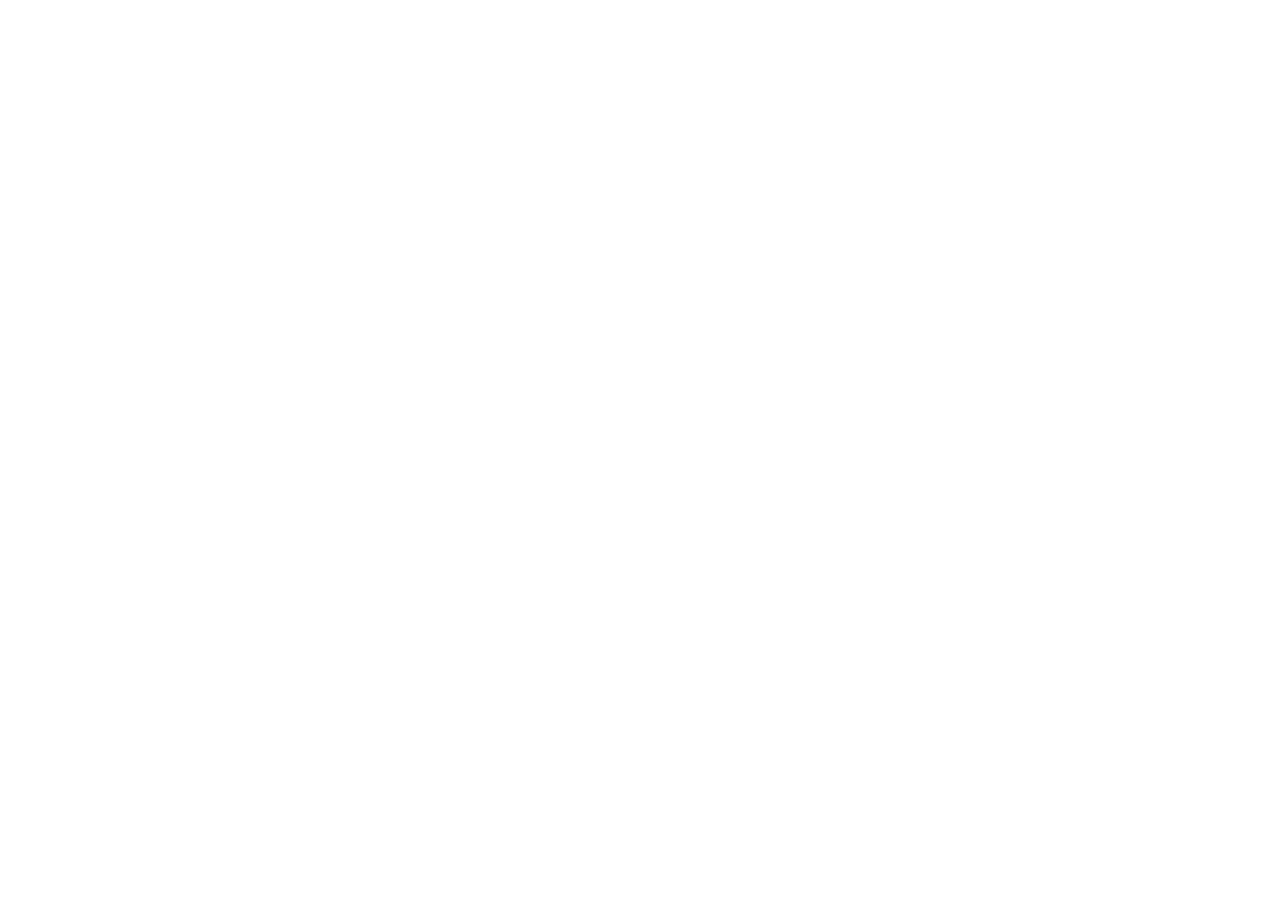
==== html/index.html @ 8dc2b571 "Created html, css and js file." ====
<!DOCTYPE html>
<html lang="en">
<head>
    <meta charset="UTF-8">
    <meta http-equiv="X-UA-Compatible" content="IE=edge">
    <meta name="viewport" content="width=device-width, initial-scale=1.0">
    <link rel="stylesheet" href="../css/style.css">
    <title>Todo App</title>
</head>
<body>
    <script src="../js/index.js"></script>
</body>
</html>
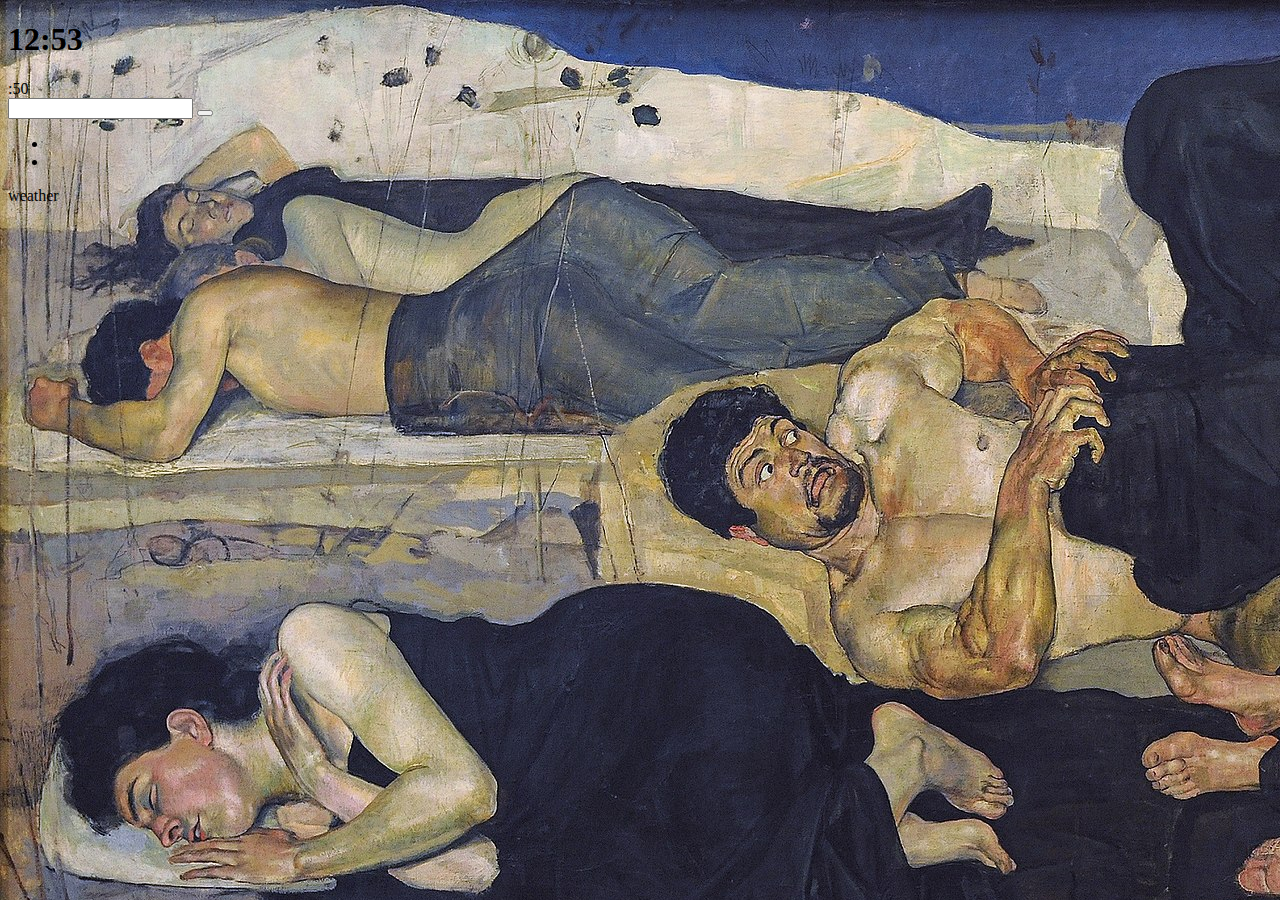
==== commit 8a3c856d: "Created clock.js, background.js" ====
--- a/html/index.html
+++ b/html/index.html
@@ -8,6 +8,28 @@
     <title>Todo App</title>
 </head>
 <body>
-    <script src="../js/index.js"></script>
+    <div>
+        <div id="clock-container">
+            <h1 id="clock">00:00</h1><span id="seconds">:00</span>
+        </div>
+        <div id="input-container">
+            <form>
+                <input type="text">
+                <button type="submit"></button>
+            </form>
+        </div>
+        <div id="to-do-container">
+            <ul>
+                <li></li>
+                <li></li>
+            </ul>
+        </div>
+        <div id="weather-container">
+            <p>weather</p>
+        </div>
+    </div>
+    
+    <script src="../js/clock.js"></script>
+    <script src="../js/background.js"></script>
 </body>
 </html>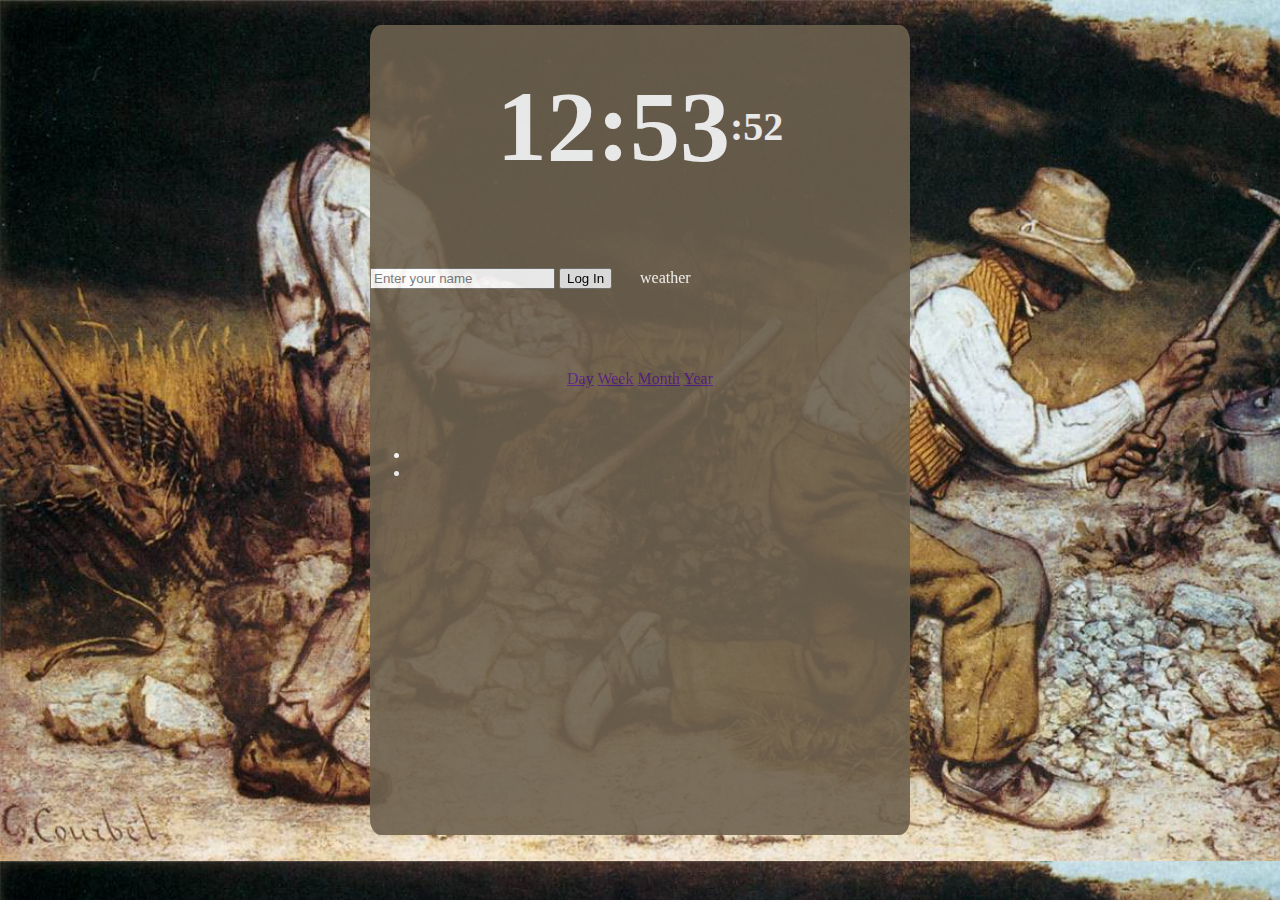
==== commit 7f5b4417: "Created login.js" ====
--- a/html/index.html
+++ b/html/index.html
@@ -8,28 +8,39 @@
     <title>Todo App</title>
 </head>
 <body>
-    <div>
-        <div id="clock-container">
-            <h1 id="clock">00:00</h1><span id="seconds">:00</span>
+    <div id="container">
+        <div id="clock-container" class="items">
+            <h1 id="clock">00:00</h1><h1 id="seconds">:00</h1>
         </div>
-        <div id="input-container">
-            <form>
-                <input type="text">
-                <button type="submit"></button>
+        
+        <div id="input-container" class="items">
+            <form id="input-box">
+                <input id="input-form" type="text" placeholder="Enter your name" required>
+                <button id="submit-button" type="submit">Log In</button>
             </form>
+            <h2 id="greeting" class="hidden"></h2>
         </div>
-        <div id="to-do-container">
-            <ul>
-                <li></li>
-                <li></li>
-            </ul>
+        <div id="weather-container" class="items">
+            <p>weather</p>
         </div>
-        <div id="weather-container">
-            <p>weather</p>
+        <nav id="nav" class="items">
+            <a href="">Day</a>
+            <a href="">Week</a>
+            <a href="">Month</a>
+            <a href="">Year</a>
+        </nav>
+        <div id="slider">
+            <div id="to-do-container" class="items">
+                <ul>
+                    <li></li>
+                    <li></li>
+                </ul>
+            </div>
         </div>
     </div>
     
     <script src="../js/clock.js"></script>
     <script src="../js/background.js"></script>
+    <script src="../js/login.js"></script>
 </body>
 </html>--- a/css/style.css
+++ b/css/style.css
@@ -0,0 +1,72 @@
+body {
+  background-size: cover;
+}
+
+#container {
+  color: white;
+  height: 90vh;
+  width: 60vmin;
+  background: rgb(110, 97, 79);
+  margin: 2% auto;
+  opacity: 0.9;
+  border-radius: 2%;
+
+  display: grid;
+  grid-template-columns: 30vmin 30vmin;
+  grid-template-rows: 2fr 1fr 1fr 4fr;
+  justify-content: center;
+  align-items: center;
+}
+
+#clock-container {
+  height: 100px;
+  font-size: 50px;
+
+  grid-area: 1 / 1 / 2 / 3;
+  display: flex;
+  flex-direction: row;
+  justify-content: center;
+  align-items: center;
+}
+
+#clock,
+#seconds {
+  /* text-align: center; */
+  margin: 0px;
+}
+
+#seconds {
+  font-size: 0.8em;
+}
+
+#input-container {
+  grid-area: 2 / 1 / 3 / 2;
+}
+
+#weather-container {
+  grid-area: 2 / 2 / 3 / 3;
+}
+
+#nav {
+  text-align: center;
+
+  height: 20px;
+  grid-area: 3 / 1 / 4 / 3;
+}
+
+#slider {
+  grid-area: 4 / 1 / 5 / 3;
+
+  width: 240vmin;
+  height: 100%;
+  left: 0px;
+
+  position: relative;
+  overflow: hidden;
+
+  transition: left 0.5s;
+}
+
+.hidden {
+  display: none;
+}
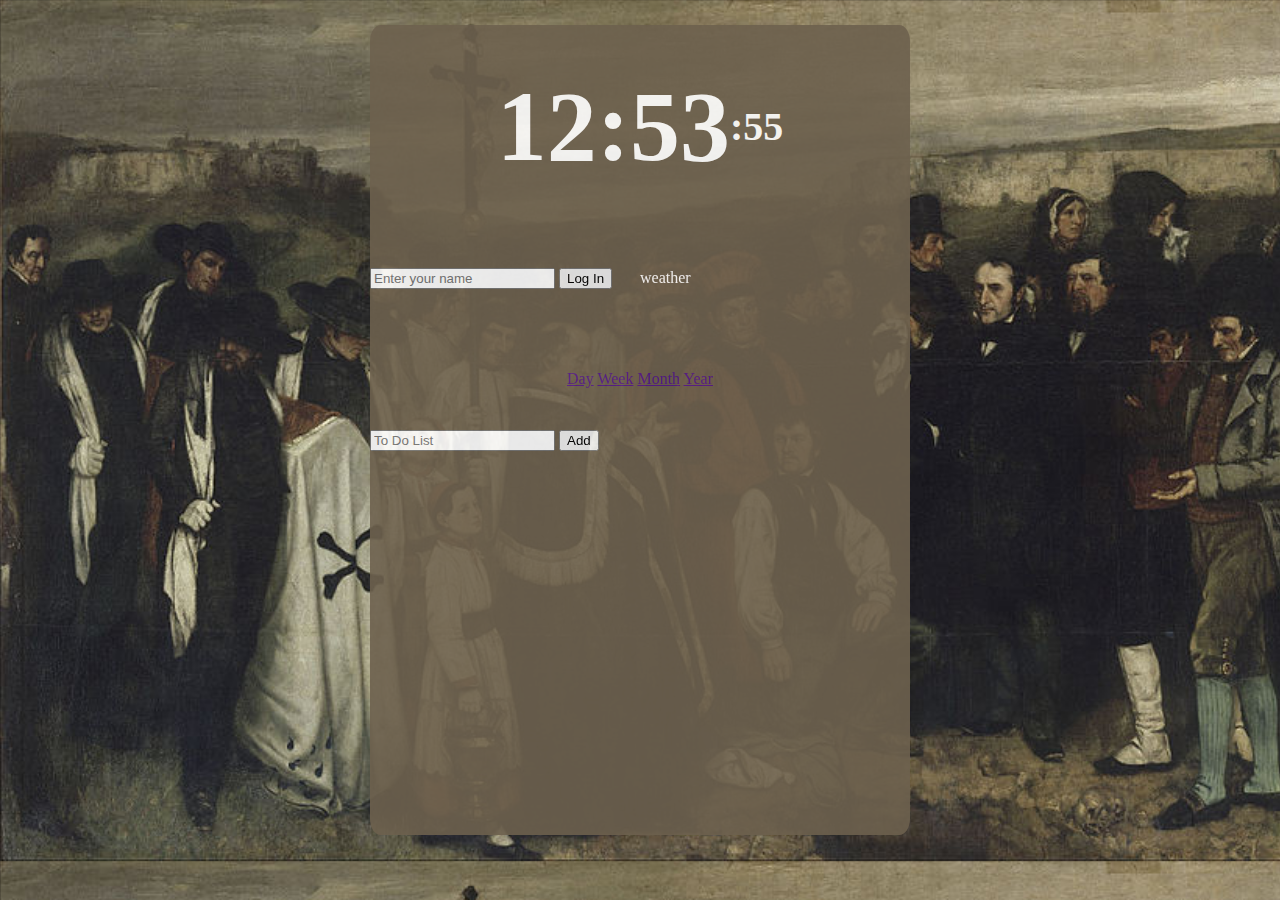
==== commit 6e54741c: "Created todo.js" ====
--- a/html/index.html
+++ b/html/index.html
@@ -31,10 +31,11 @@
         </nav>
         <div id="slider">
             <div id="to-do-container" class="items">
-                <ul>
-                    <li></li>
-                    <li></li>
-                </ul>
+                <form id="todo-form">
+                    <input id="todo-input" type="text" placeholder="To Do List" required />
+                    <button type="submit">Add</button>
+                    <ul id="todo-list"></ul>
+                </form>
             </div>
         </div>
     </div>
@@ -42,5 +43,6 @@
     <script src="../js/clock.js"></script>
     <script src="../js/background.js"></script>
     <script src="../js/login.js"></script>
+    <script src="../js/todo.js"></script>
 </body>
 </html>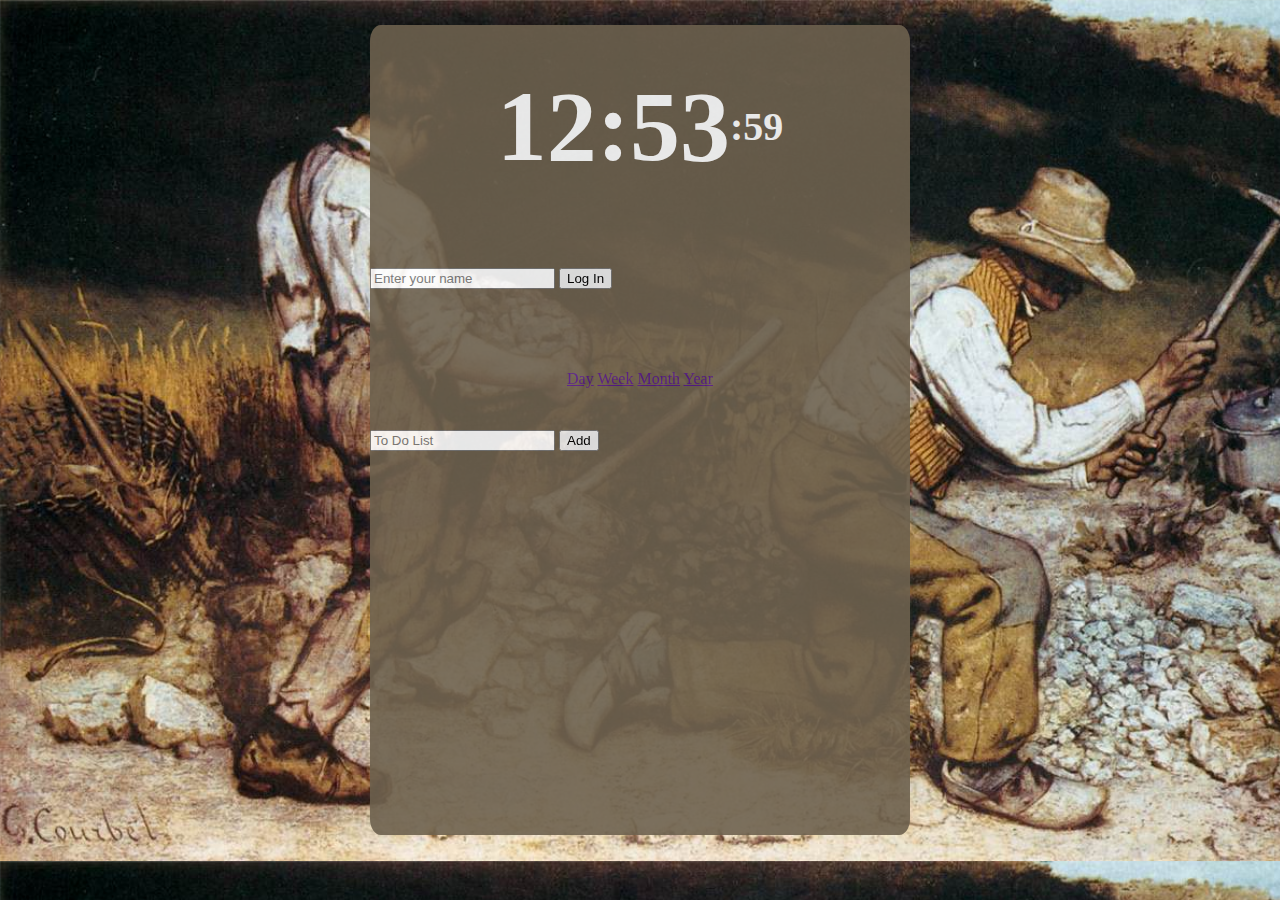
==== commit e6159644: "Created weather.js" ====
--- a/html/index.html
+++ b/html/index.html
@@ -21,7 +21,9 @@
             <h2 id="greeting" class="hidden"></h2>
         </div>
         <div id="weather-container" class="items">
-            <p>weather</p>
+            <span></span>
+            <span></span>
+            <span></span>
         </div>
         <nav id="nav" class="items">
             <a href="">Day</a>
@@ -44,5 +46,6 @@
     <script src="../js/background.js"></script>
     <script src="../js/login.js"></script>
     <script src="../js/todo.js"></script>
+    <script src="../js/weather.js"></script>
 </body>
 </html>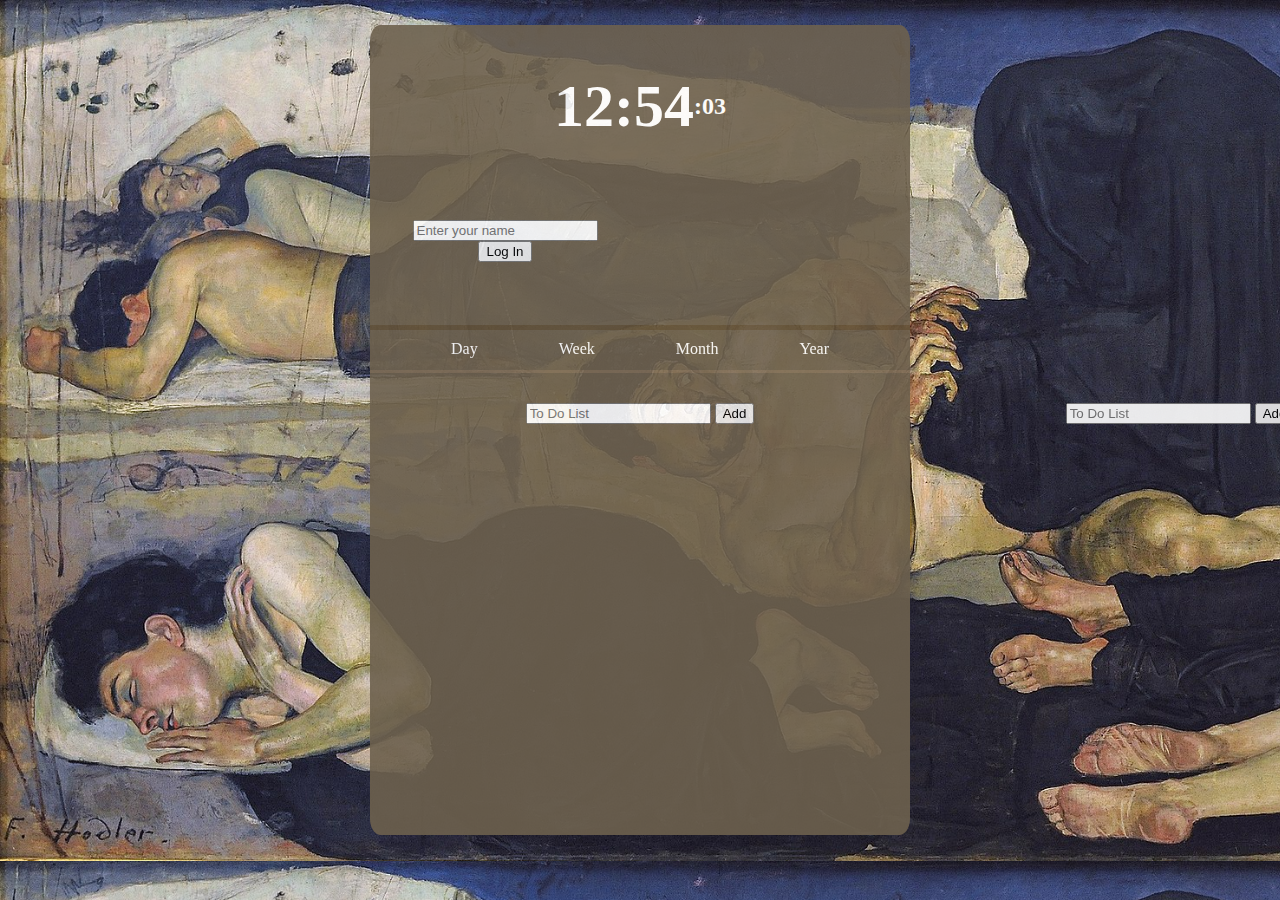
==== commit dcedbe48: "Created to-do slider format." ====
--- a/html/index.html
+++ b/html/index.html
@@ -33,10 +33,20 @@
         </nav>
         <div id="slider">
             <div id="to-do-container" class="items">
-                <form id="todo-form">
+                <form id="todo-form" class="todo-form">
                     <input id="todo-input" type="text" placeholder="To Do List" required />
                     <button type="submit">Add</button>
                     <ul id="todo-list"></ul>
+                </form>
+                <form id="todo-form2" class="todo-form">
+                    <input id="todo-input2" type="text" placeholder="To Do List" required />
+                    <button type="submit">Add</button>
+                    <ul id="todo-list2"></ul>
+                </form>
+                <form id="todo-form3" class="todo-form">
+                    <input id="todo-input3" type="text" placeholder="To Do List" required />
+                    <button type="submit">Add</button>
+                    <ul id="todo-list3"></ul>
                 </form>
             </div>
         </div>
@@ -46,6 +56,8 @@
     <script src="../js/background.js"></script>
     <script src="../js/login.js"></script>
     <script src="../js/todo.js"></script>
+    <script src="../js/todo2.js"></script>
+    <script src="../js/todo3.js"></script>
     <script src="../js/weather.js"></script>
 </body>
 </html>--- a/css/style.css
+++ b/css/style.css
@@ -1,5 +1,17 @@
 body {
   background-size: cover;
+}
+
+li {
+  list-style: none;
+}
+
+a:link,
+a:visited,
+a:hover,
+a:active {
+  color: white;
+  text-decoration: none;
 }
 
 #container {
@@ -10,17 +22,18 @@
   margin: 2% auto;
   opacity: 0.9;
   border-radius: 2%;
+  /* border: 5px solid rgba(79, 61, 24, 0.4); */
 
   display: grid;
   grid-template-columns: 30vmin 30vmin;
-  grid-template-rows: 2fr 1fr 1fr 4fr;
+  grid-template-rows: 1.5fr 1fr 1fr 4fr;
   justify-content: center;
   align-items: center;
 }
 
 #clock-container {
   height: 100px;
-  font-size: 50px;
+  font-size: 30px;
 
   grid-area: 1 / 1 / 2 / 3;
   display: flex;
@@ -31,7 +44,6 @@
 
 #clock,
 #seconds {
-  /* text-align: center; */
   margin: 0px;
 }
 
@@ -40,18 +52,30 @@
 }
 
 #input-container {
+  text-align: center;
+  font-size: 0.8em;
+  padding: 0px 10%;
+
   grid-area: 2 / 1 / 3 / 2;
 }
 
 #weather-container {
+  font-size: 1.3em;
+  text-align: center;
+
   grid-area: 2 / 2 / 3 / 3;
 }
 
 #nav {
   text-align: center;
+  border-top: 5px solid rgba(79, 61, 24, 0.4);
+  border-bottom: 3px solid rgb(128, 111, 89);
+  height: 20px;
+  padding: 10px 0px;
+  grid-area: 3 / 1 / 4 / 3;
 
-  height: 20px;
-  grid-area: 3 / 1 / 4 / 3;
+  display: flex;
+  justify-content: space-evenly;
 }
 
 #slider {
@@ -67,6 +91,44 @@
   transition: left 0.5s;
 }
 
+#to-do-container {
+  height: 100%;
+
+  display: flex;
+  flex-direction: row;
+}
+
+.todo-form {
+  height: 100%;
+  width: 60vmin;
+
+  text-align: center;
+}
+
+#todo-form {
+  /* text-align: center; */
+}
+
+#todo-form2 {
+  /* text-align: center; */
+}
+
+#todo-form3 {
+  /* text-align: center; */
+}
+
+#todo-list {
+  text-align: start;
+  margin-right: 10%;
+
+  display: grid;
+  row-gap: 5px;
+}
+
+#delete-button {
+  float: right;
+}
+
 .hidden {
   display: none;
 }
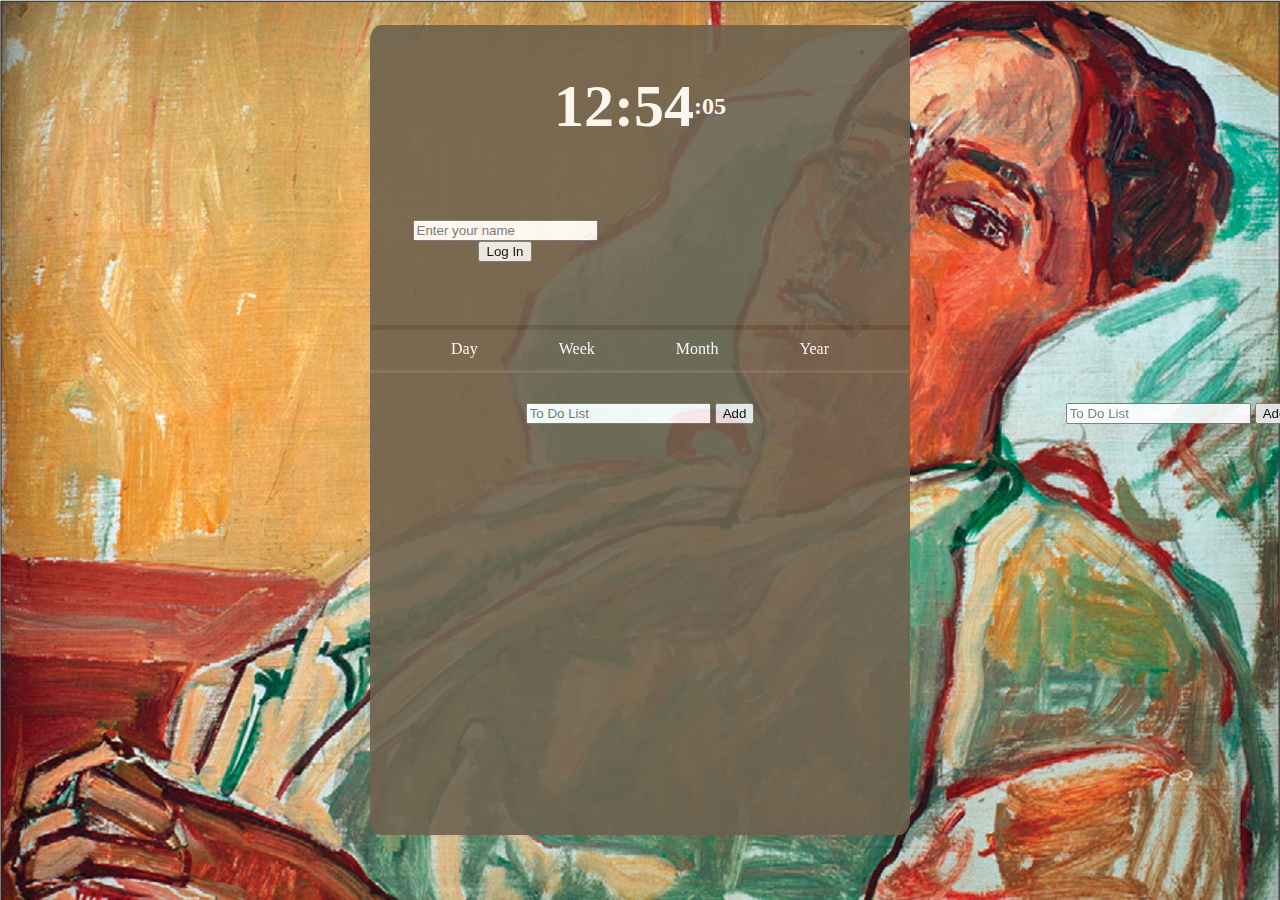
==== commit 5765ccb6: "Created slider.js, not completed." ====
--- a/html/index.html
+++ b/html/index.html
@@ -26,10 +26,10 @@
             <span></span>
         </div>
         <nav id="nav" class="items">
-            <a href="">Day</a>
-            <a href="">Week</a>
-            <a href="">Month</a>
-            <a href="">Year</a>
+            <a href="" id="day-btn">Day</a>
+            <a href="" id="week-btn">Week</a>
+            <a href="" id="month-btn">Month</a>
+            <a href="" id="year-btn">Year</a>
         </nav>
         <div id="slider">
             <div id="to-do-container" class="items">
@@ -59,5 +59,6 @@
     <script src="../js/todo2.js"></script>
     <script src="../js/todo3.js"></script>
     <script src="../js/weather.js"></script>
+    <script src="../js/slider.js"></script>
 </body>
 </html>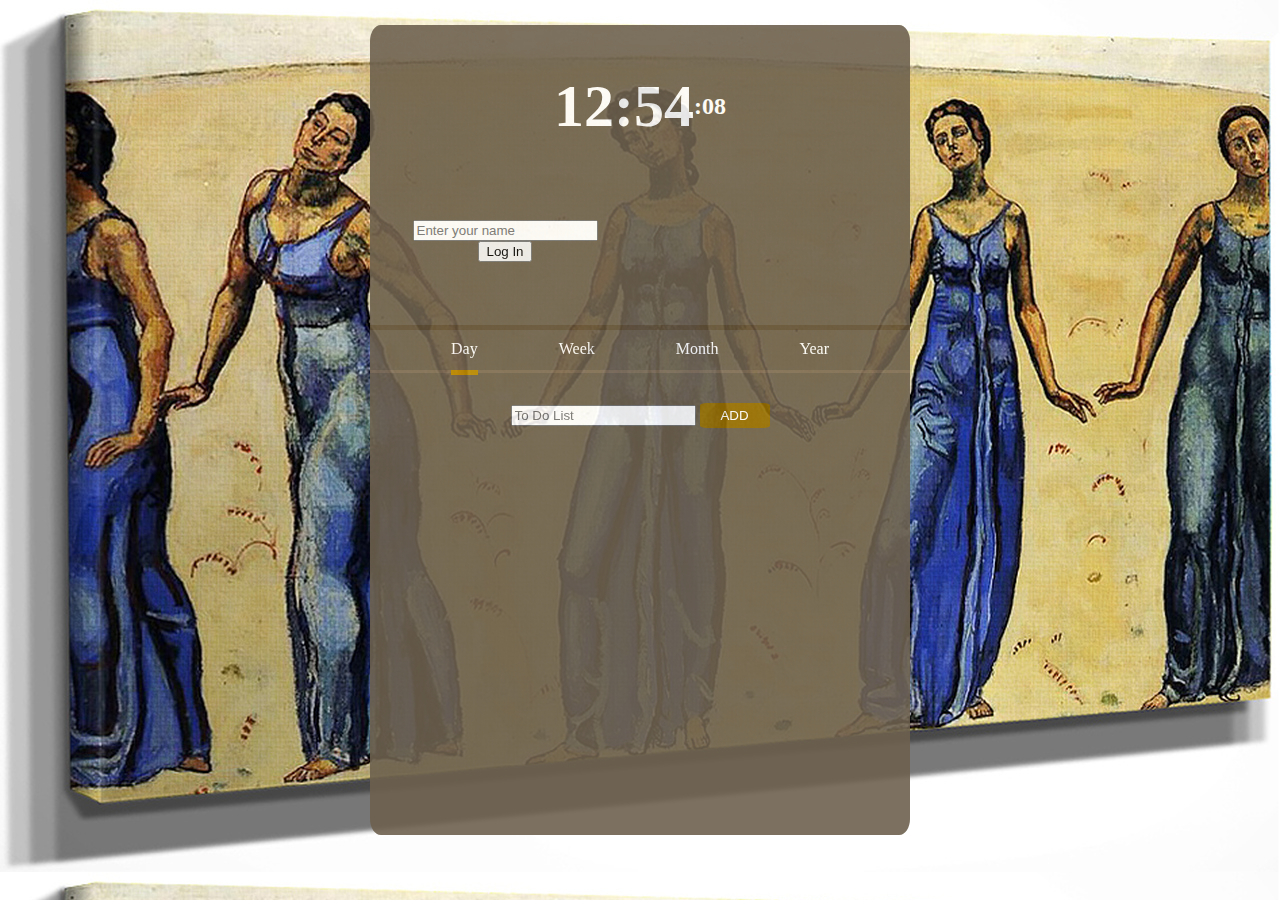
==== commit b5056612: "add todo4.js and modified all files." ====
--- a/html/index.html
+++ b/html/index.html
@@ -26,27 +26,32 @@
             <span></span>
         </div>
         <nav id="nav" class="items">
-            <a href="" id="day-btn">Day</a>
-            <a href="" id="week-btn">Week</a>
-            <a href="" id="month-btn">Month</a>
-            <a href="" id="year-btn">Year</a>
+            <a id="day-btn" class="dwmy-btn underline">Day</a>
+            <a id="week-btn" class="dwmy-btn">Week</a>
+            <a id="month-btn" class="dwmy-btn">Month</a>
+            <a id="year-btn" class="dwmy-btn">Year</a>
         </nav>
         <div id="slider">
             <div id="to-do-container" class="items">
                 <form id="todo-form" class="todo-form">
                     <input id="todo-input" type="text" placeholder="To Do List" required />
-                    <button type="submit">Add</button>
-                    <ul id="todo-list"></ul>
+                    <button class="submit-btn" type="submit">Add</button>
+                    <ul id="todo-list" class="todo-list-class"></ul>
                 </form>
-                <form id="todo-form2" class="todo-form">
+                <form id="todo-form2" class="todo-form hidden">
                     <input id="todo-input2" type="text" placeholder="To Do List" required />
-                    <button type="submit">Add</button>
-                    <ul id="todo-list2"></ul>
+                    <button class="submit-btn" type="submit">Add</button>
+                    <ul id="todo-list2" class="todo-list-class"></ul>
                 </form>
-                <form id="todo-form3" class="todo-form">
+                <form id="todo-form3" class="todo-form hidden">
                     <input id="todo-input3" type="text" placeholder="To Do List" required />
-                    <button type="submit">Add</button>
-                    <ul id="todo-list3"></ul>
+                    <button class="submit-btn" type="submit">Add</button>
+                    <ul id="todo-list3" class="todo-list-class"></ul>
+                </form>
+                <form id="todo-form4" class="todo-form hidden">
+                    <input id="todo-input4" type="text" placeholder="To Do List" required />
+                    <button  class="submit-btn"type="submit">Add</button>
+                    <ul id="todo-list4" class="todo-list-class"></ul>
                 </form>
             </div>
         </div>
@@ -58,6 +63,7 @@
     <script src="../js/todo.js"></script>
     <script src="../js/todo2.js"></script>
     <script src="../js/todo3.js"></script>
+    <script src="../js/todo4.js"></script>
     <script src="../js/weather.js"></script>
     <script src="../js/slider.js"></script>
 </body>
--- a/css/style.css
+++ b/css/style.css
@@ -84,16 +84,12 @@
   width: 240vmin;
   height: 100%;
   left: 0px;
-
-  position: relative;
-  overflow: hidden;
-
-  transition: left 0.5s;
 }
 
 #to-do-container {
   height: 100%;
 
+  overflow: hidden;
   display: flex;
   flex-direction: row;
 }
@@ -117,7 +113,7 @@
   /* text-align: center; */
 }
 
-#todo-list {
+.todo-list-class {
   text-align: start;
   margin-right: 10%;
 
@@ -132,3 +128,33 @@
 .hidden {
   display: none;
 }
+
+.dwmy-btn {
+  height: 30px;
+}
+
+.submit-btn {
+  width: 70px;
+  height: 25px;
+  border-radius: 10%;
+  text-transform: uppercase;
+
+  color: white;
+  background: rgb(150, 110, 0);
+  border: none;
+
+  transition: all 1s linear;
+}
+
+.dwmy-btn:hover,
+.submit-btn:hover {
+  cursor: pointer;
+}
+
+.submit-btn:hover {
+  background: rgb(186, 137, 0);
+}
+
+.underline {
+  border-bottom: 5px solid rgb(186, 137, 0);
+}
